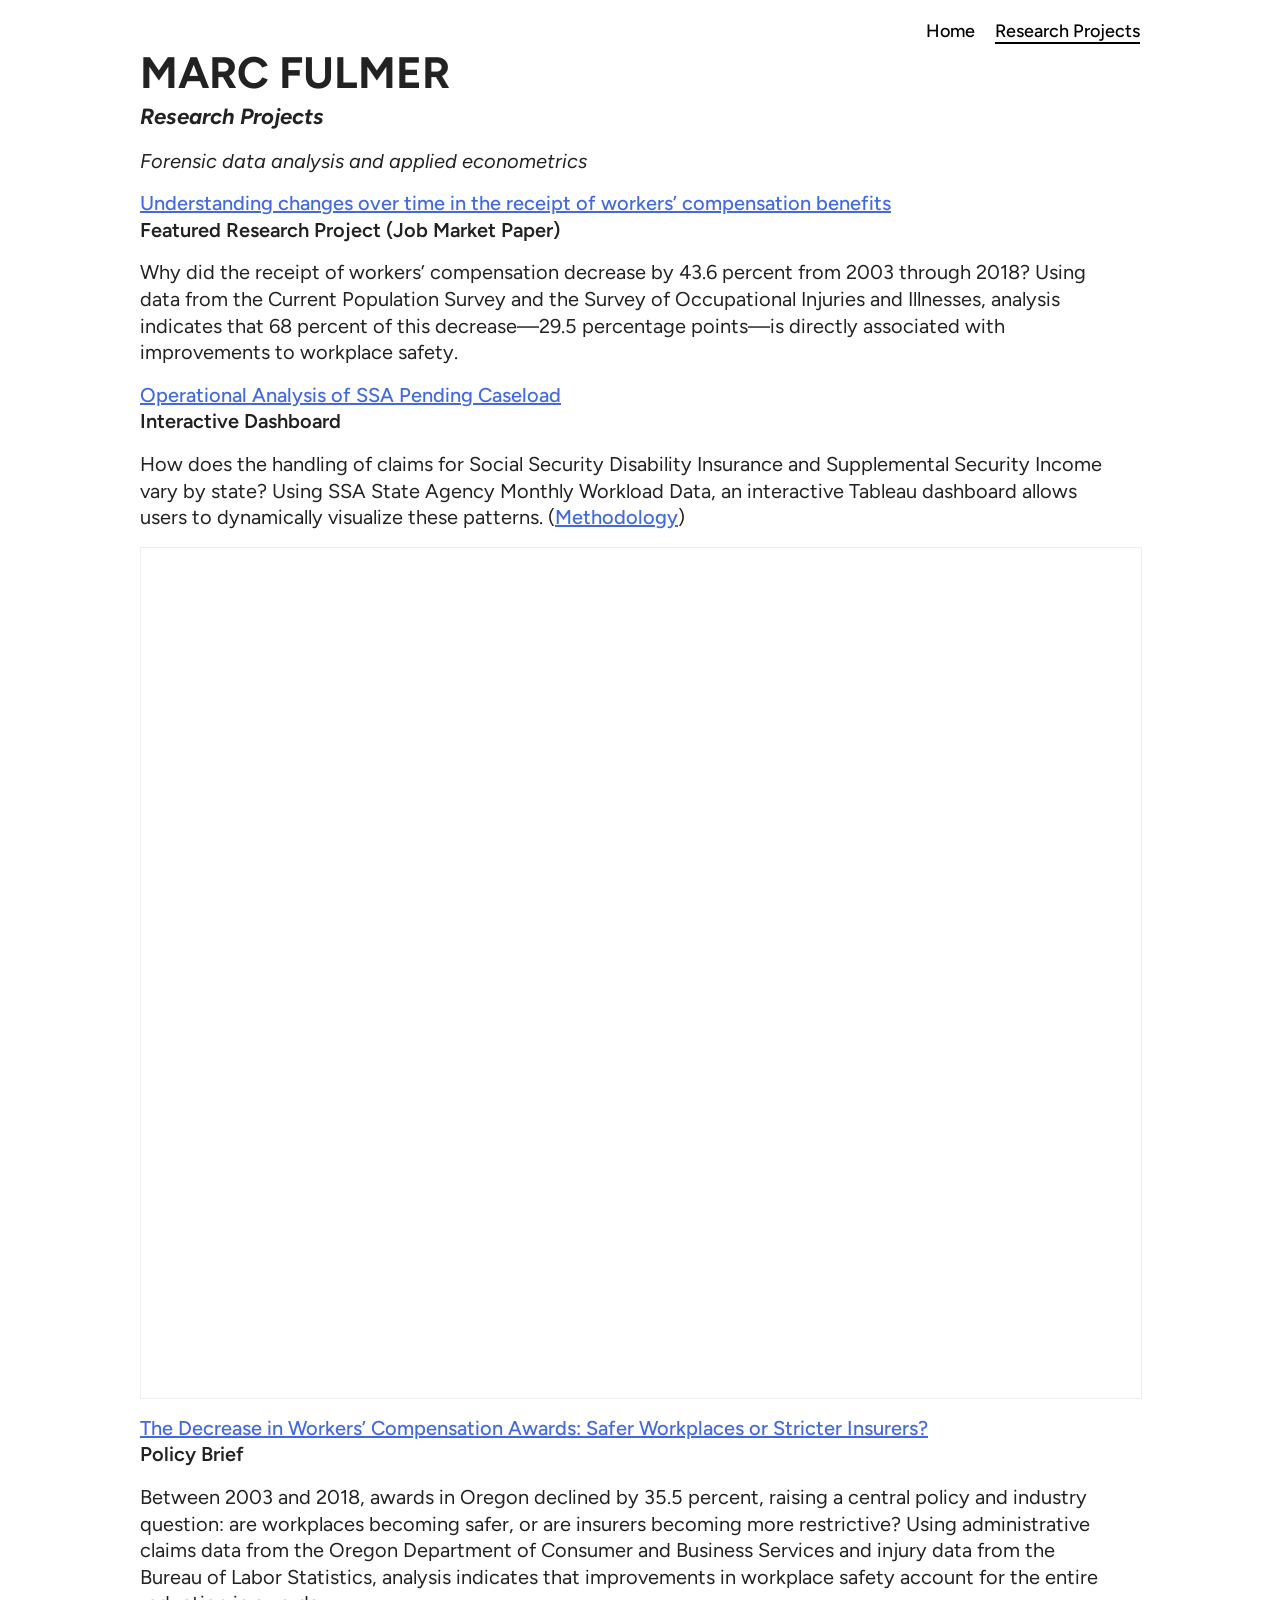
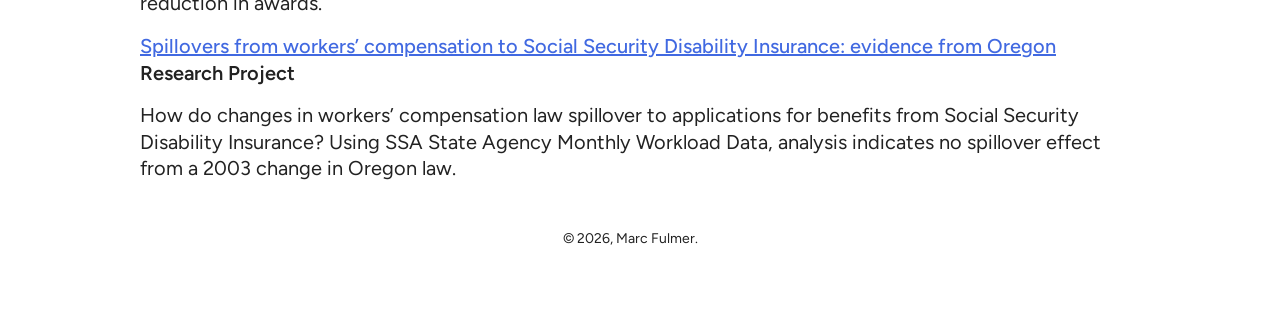
==== research.html @ a9484f33 "Fix HTML formatting and clean up document" ====
<!DOCTYPE html>
<html lang="en">
<head>
    <title>Research Projects | Marc Fulmer | Economics & Data Science Portfolio</title>
    <meta charset="UTF-8">
    <meta name="description" content="Research by Marc Fulmer:  Workers' Compensation trend decomposition, Operational data analysis of SSA caseloads, and social insurance spillovers.">
    <meta property="og:title" content="Research & Projects | Marc Fulmer | Economics & Data Science Portfolio">
    <meta property="og:type" content="website">
    <meta property="og:url" content="https://marcfulmer.com/research.html">
    <meta property="og:image" content="https://marcfulmer.com/MarcFulmer_headshot_2x3.PNG">
    <meta property="og:description" content="Research by Marc Fulmer:  Workers' Compensation trend decomposition, Operational data analysis of SSA caseloads, and social insurance spillovers.">
    <meta name="viewport" content="width=device-width, initial-scale=1.0">
    <link rel="icon" href="favicon.ico">
    <link rel="apple-touch-icon" sizes="180x180" href="apple-touch-icon.png">
    <link rel="icon" type="image/png" sizes="32x32" href="favicon-32x32.png">
    <link rel="icon" type="image/png" sizes="16x16" href="favicon-16x16.png">
    <link rel="manifest" href="site.webmanifest">
    <link rel="stylesheet" href="styles.css">
    
    <script src="https://public.tableau.com/javascripts/api/tableau-2.min.js"></script>

    <script type="application/ld+json">
    {
      "@context": "https://schema.org",
      "@graph": [
        {
          "@type": "ScholarlyArticle",
          "headline": "Understanding changes over time in the receipt of workers' compensation benefits",
          "author": {
            "@type": "Person",
            "name": "Marc Fulmer",
            "sameAs": "https://marcfulmer.com/"
          },
          "mainEntityOfPage": {
            "@type": "WebPage",
            "@id": "https://marcfulmer.com/research.html"
          },
          "genre": "Job Market Paper",
          "url": "https://marcfulmer.com/MarcFulmerJMP.pdf",
          "abstract": "Workers' compensation, the oldest social insurance program in the United States, continues to serve as an important safety net for the vast majority of the workforce. The program supports workers at a particularly vulnerable time: immediately after suffering an occupational injury or illness. Yet, despite this vital role in supporting workers, less is known about the program's long-term trends in recipiency. To understand these trends, I used a descriptive decomposition framework to systematically investigate the reasons for the 43.6 percent decrease in the recipiency rate of cash benefits over the period from 2003 through 2018. I find that 68 percent of this decrease—29.5 percentage points—is associated with improvements to workplace safety.",
          "keywords": ["Health Economics", "Labor Economics", "Public Economics", "Social Insurance", "Workers' Compensation", "Occupational Injury", "Workplace Safety"]
        },
        {
          "@type": "CreativeWork",
          "headline": "Operational Analysis of SSA Pending Caseloads",
          "author": {
            "@type": "Person",
            "name": "Marc Fulmer",
            "sameAs": "https://marcfulmer.com/"
          },
          "genre": "Data Visualization",
          "url": "https://public.tableau.com/views/OperationalAnalysisofSSAPendingCaseload/OperationalAnalysisofSSAPendingCaseload",
          "abstract": "An interactive operational dashboard auditing processing bottlenecks across 50 state agencies using administrative workload data from the Social Security Administration.",
          "keywords": ["Data Science", "Tableau", "Operational Analysis", "Social Security Administration", "Caseload Management"]
        },
        {
          "@type": "ScholarlyArticle",
          "headline": "Spillovers from workers' compensation to Social Security Disability Insurance: evidence from Oregon",
          "author": {
            "@type": "Person",
            "name": "Marc Fulmer",
            "sameAs": "https://marcfulmer.com/"
          },
          "genre": "Working Paper",
          "abstract": "The two most important safety nets for workers suffering occupational injuries and illnesses are workers' compensation programs and Social Security Disability Insurance. Workers' compensation is the oldest social insurance program in the United States and Social Security Disability Insurance is the largest provider of cash benefits to individuals with a disability. The programs are linked because the injuries and illnesses that workers suffer can satisfy the requirements of both programs. In this paper, I examined the impact of an Oregon law (SB 757) that changed the calculation of a type of benefit provided under workers' compensation called permanent partial disability. This study was designed to answer whether these changes led to spillover effects to applications for Social Security Disability Insurance. Using a difference-in-differences framework applied to data from the Social Security Administration, I did not find statistically significant results indicative of such effects.",
          "keywords": ["Health Economics", "Labor Economics", "Public Economics", "Social Security Disability Insurance", "Workers' Compensation", "SB 757", "Permanent Partial Disability"]
        },
        {
          "@type": "ScholarlyArticle",
          "headline": "Understanding changes over time in awards for workers' compensation benefits: evidence from Oregon",
          "author": {
            "@type": "Person",
            "name": "Marc Fulmer",
            "sameAs": "https://marcfulmer.com/"
          },
          "genre": "Working Paper",
          "abstract": "Prior work (Fulmer, 2025) documented a substantial long-term decrease in the receipt of workers' compensation benefits, largely attributable to improvements in workplace safety. However, by observing only benefit awards, that paper could not explore the roles of worker applications versus stricter insurer award decisions in driving this trend. This paper exploited aggregate administrative data from Oregon from 2003 through 2018 to achieve this more complete understanding. I found that a 35.7 percent decrease in the rate of recordable occupational injuries and illnesses explained nearly all (95.0 percent) of the 37.6 percent decrease in the rate of applications and fully explained the 35.5 percent decrease in the rate of awards.",
          "keywords": ["Health Economics", "Labor Economics", "Public Economics", "Social Insurance", "Workers' Compensation", "Occupational Injury", "Workplace Safety"]
        }
      ]
    }
    </script>
</head>
<body>
    <div class="container">
        <header>
            <nav>
                <ul>
                    <li><a href="/">Home</a></li>
                    <li><a href="research.html" class="current">Research Projects</a></li>
                </ul>
            </nav>
            <h1>Marc Fulmer</h1>
            <h2 class="first">Research Projects</h2>
        </header>
        <main>
            <p><em>Forensic data analysis and applied econometrics</em></p>
            <p class="paper-title"><a href="MarcFulmerJMP.pdf" target="_blank" rel="noopener noreferrer">Understanding changes over time in the receipt of workers&rsquo; compensation benefits</a>
            <br>Featured Research Project (Job Market Paper)</p>
            <p>Why did the receipt of workers’ compensation decrease by 43.6 percent from 2003 through 2018? Using data from the Current Population Survey and the Survey of Occupational Injuries and Illnesses, analysis indicates that 68 percent of this decrease&mdash;29.5 percentage points&mdash;is directly associated with improvements to workplace safety.</p>
            <p class="paper-title"><a href="https://public.tableau.com/views/OperationalAnalysisofSSAPendingCaseload/OperationalAnalysisofSSAPendingCaseload" target="_blank" rel="noopener noreferrer">Operational Analysis of SSA Pending Caseload</a>
            <br>Interactive Dashboard</p>
            <p>How does the handling of claims for Social Security Disability Insurance and Supplemental Security Income vary by state? Using SSA State Agency Monthly Workload Data, an interactive Tableau dashboard allows users to dynamically visualize these patterns. (<a href="DashboardMethodology.pdf" target="_blank" rel="noopener noreferrer">Methodology</a>)</p>
            <div id="vizContainer" class="tableau-container"></div>
            <script>
                var divElement = document.getElementById('vizContainer');
                var url = "https://public.tableau.com/views/OperationalAnalysisofSSAPendingCaseload/OperationalAnalysisofSSAPendingCaseload";
                var options = {
                    width: "100%",
                    height: "850px",
                    hideTabs: true,
                    hideToolbar: false,
                    onFirstInteractive: function () {
                        console.log("Dashboard Loaded Successfully");
                    }
                };
                var viz = new tableau.Viz(divElement, url, options);
            </script>
            <p class="paper-title"><a href="MarcFulmerPolicyBriefOregonWC.pdf" target="_blank" rel="noopener noreferrer">The Decrease in Workers&rsquo; Compensation Awards: Safer Workplaces or Stricter Insurers?</a>
            <br>Policy Brief</p>
            <p>Between 2003 and 2018, awards in Oregon declined by 35.5 percent, raising a central policy and industry question: are workplaces becoming safer, or are insurers becoming more restrictive? Using administrative claims data from the Oregon Department of Consumer and Business Services and injury data from the Bureau of Labor Statistics, analysis indicates that improvements in workplace safety account for the entire reduction in awards. </p>
            <p class="paper-title"><a href="MarcFulmerWCSpillovers.pdf" target="_blank" rel="noopener noreferrer">Spillovers from workers&rsquo; compensation to Social Security Disability Insurance: evidence from Oregon</a>
            <br>Research Project</p>
            <p>How do changes in workers’ compensation law spillover to applications for benefits from Social Security Disability Insurance? Using SSA State Agency Monthly Workload Data, analysis indicates no spillover effect from a 2003 change in Oregon law.</p>
        </main>
        <footer>
            <p class="footer">&copy; <script>document.write(new Date().getFullYear())</script>, Marc Fulmer.</p>
        </footer>
    </div>
    
    <script>
        var sc_project=13175565; 
        var sc_invisible=1; 
        var sc_security="211b8873"; 
        var sc_client_storage="disabled"; 
    </script>
    <script src="https://www.statcounter.com/counter/counter.js" async></script>
    <noscript>
        <div class="statcounter">
            <a title="real time web analytics" href="https://statcounter.com/" target="_blank">
                <img class="statcounter" src="https://c.statcounter.com/13175565/0/211b8873/1/" alt="real time web analytics" referrerpolicy="no-referrer-when-downgrade">
            </a>
        </div>
    </noscript>
    </body>
</html>
---- styles.css ----
html {
  -webkit-text-size-adjust: 100%;
  text-size-adjust: 100%;
}

@font-face {
  font-family: "Figtree";
  src: url(Figtree-VariableFont_wght.ttf);
  font-weight: 300 900;
  font-style: normal;
  font-display: swap;
}

@font-face {
  font-family: "Figtree";
  src: url(Figtree-Italic-VariableFont_wght.ttf);
  font-weight: 300 900;
  font-style: italic;
  font-display: swap;
}

body {
  font-family: "Figtree", serif;
  font-size: 16px;
  margin: 0;
  padding: 1.25rem;
  line-height: 1.33;
  background-color: #FFF;
  color: #222;
}

.container {
  max-width: 1000px;
  margin: 0 auto;
  background-color: #FFF;
  padding: 0 2.5rem 2.5rem 2.5rem;
}

.flexbox {
  display: flex;
  align-items: flex-start;
  flex-direction: row;
  margin-top: 0;
  padding-top: 0;
  margin-bottom: 0;
  padding-bottom: 0;
}

.left-column {
  flex: 0 0 80%; /* Do not grow, do not shrink, start at 80% */
}

.right-column {
  flex: 0 0 20%; /* Do not grow, do not shrink, start at 20% */
}

nav {
  display: flex;
  justify-content: flex-end;
  align-items: center;
}

nav ul {
  margin: 0;
}

nav li {
  font-size: 1.125rem;
  list-style: none;
  display: inline-block;
  margin: 0 0 0 1rem;
}

nav a {
  font-family: "Figtree", serif;
  text-decoration: none;
}

nav a:link {
  color: #000;
  font-weight: 500;
}

nav a:visited {
  color: #000;
  font-weight: 500;
}

nav a:hover {
  color: #000;
  font-weight: 500;
  border-bottom: 2px solid #000;
}

nav a:active {
  color: #000;
  font-weight: 500;
}

nav a.current {
  border-bottom: 2px solid #000;
}

h1 {
  text-align: left;
  padding: 0;
  margin: 0;
  font-size: 2.75rem;
  font-weight: 700;
  text-transform: uppercase;
}

hr {
  margin: 0;
  border: 0;
  height: 1px;
  background-color: #DCDCDC;
}

h2 {
  font-size: 1.375rem;
  font-weight: 700;
  font-style: italic;
  margin-top: 1rem;
  margin-bottom: 0;
}

h2.first {
  margin-top: 0;
}

h3 {
  font-size: 1.25rem;
  margin-top: 0;
  margin-bottom: 0;
  font-weight: 400;
}

.contact-links {
  list-style: none;
  padding-left: 0;
  font-size: 1.25rem;
  margin-left: 0;  
  margin-top: 1.25rem;
}

.contact-links li {
  margin-bottom: 0.5em;
}

.paper-title {
  font-weight: 600;
}

.italic {
  font-style: italic;
}

img {
  border-radius: 5px;
  box-shadow: 5px 5px 10px rgba(0, 0, 0, 0.25);
  max-width: 100%;
  height: auto;
}

p {
  margin-top: 1rem;
  margin-left: 0; /* was 2.5rem */
  margin-right: 1.25rem;
  margin-bottom: 1rem;
  line-height: 1.33;
  font-size: 1.25rem;
}

.footer {
  text-align: center;
  font-size: 0.875rem;
  margin-top: 3rem;
}

a:link {
  color: #4169E1;
  font-weight: 500;
}

a:visited {
  color: #4169E1;
  font-weight: 500;
}

a:hover {
  color: #4169E1;
  font-weight: 500;
  text-decoration: none;
}

a:active {
  color: #4169E1;
  font-weight: 500;
}

.center {
  text-align: center;
}

/* Base Button Style */
a.pill-button {
  font-family: "Figtree", serif;
  display: inline-block;
  background-color: #4169E1;
  color: white;
  padding: 10px 20px;
  border-radius: 50px;
  text-decoration: none;
  font-weight: bold;
  font-size: 1.125rem;
  margin-top: 0;
  margin-right: 10px;
  margin-bottom: 0;
  transition: background 0.5s;
  border: 2px solid transparent;
}

a.pill-button:visited {
  color: white;
}

a.pill-button:hover {
  background-color: #00008B;
  color: white;
  text-decoration: none;
  box-shadow: 0 4px 6px rgba(0,0,0,0.1);
}

a.pill-button-outline {
  background-color: transparent;
  color: #4169E1;
  border: 2px solid #4169E1;
}

a.pill-button-outline:visited {
  color: #4169E1;
}

a.pill-button-outline:hover {
  background-color: #4169E1;
  color: white;
}

.bottom-paragraph {
  margin-bottom: 0;
}

.button-wrapper {
  margin-bottom: 0;
}

/* === Forensic Dashboard & Methodology Styles === */

/* Tableau Container */
.tableau-container {
    width: 100%;
    height: 850px;
    overflow: hidden;
    margin-top: 1rem;
    margin-bottom: 1rem;
    border: 1px solid #eee;
}

/* Section Header (Methodology) */
.methodology-section-header {
    margin-top: 1rem;
    font-weight: 700;
}

/* Intro Paragraph Styling */
.methodology-intro {
  font-size: 1.125rem;
}

/* Common Styles for ALL Lists (Variables & Metrics) */
.variable-list,
.methodology-list {
    font-size: 1.125rem; /* Smaller size per latest request */
    line-height: 1.33;
    color: #222;
    margin-bottom: 1rem;
    margin-left: 2.5rem; /* Align with P */
    padding-left: 1.5rem; /* Bullet indentation */
}

/* Spacing between list items */
.variable-list li,
.methodology-list > li {
    margin-bottom: 1rem;
}

/* Bold Terms inside the list */
.variable-list strong,
.methodology-list strong {
    font-weight: 700;
    color: #222;
}

/* Bold Numbers for Ordered List */
.methodology-list li::marker {
    font-weight: 700;
    font-size: 1.125rem;
}

/* Sub-list (The 4 Quadrants) specific styling */
.status-sublist {
    margin-top: 0.5rem;
    margin-bottom: 0;
    padding-left: 2rem;
    list-style-type: circle;
    font-size: 1.125rem;
}

.status-sublist li {
    margin-bottom: 0.5rem;
}

@media (max-width: 1080px) {
  .flexbox { flex-direction: column; }
  .left-column, .right-column { flex: 0 0 100%; width: 100%; }

  img {
    display: block;
    margin: 0 auto 1.5rem auto;
    max-width: 200px;
  }

  p, .methodology-section-header, .methodology-intro, 
  .variable-list, .methodology-list, .contact-links {
    margin: 1rem 0 1rem 0;
    text-align: left;
  }

  /* Centered Nav Fix */
  nav { justify-content: center; margin-bottom: 1.5rem; }
  nav ul { padding: 0; margin: 0; }
  nav li { margin: 0 0.5rem; }

  /* Equalized Button Spacing */
  .button-wrapper {
    display: flex;
    flex-direction: column;
    align-items: center;
    gap: 1rem;
    margin-top: 2rem;    
    margin-bottom: 2rem;
  }

  a.pill-button, a.pill-button-outline {
    width: 200px;
    justify-content: center;
    text-align: center;
    margin: 0;
  }

  .container { padding: 0 0.25rem 2rem 0.25rem; }
  h1 { font-size: 2.25rem; text-align: left; }
}
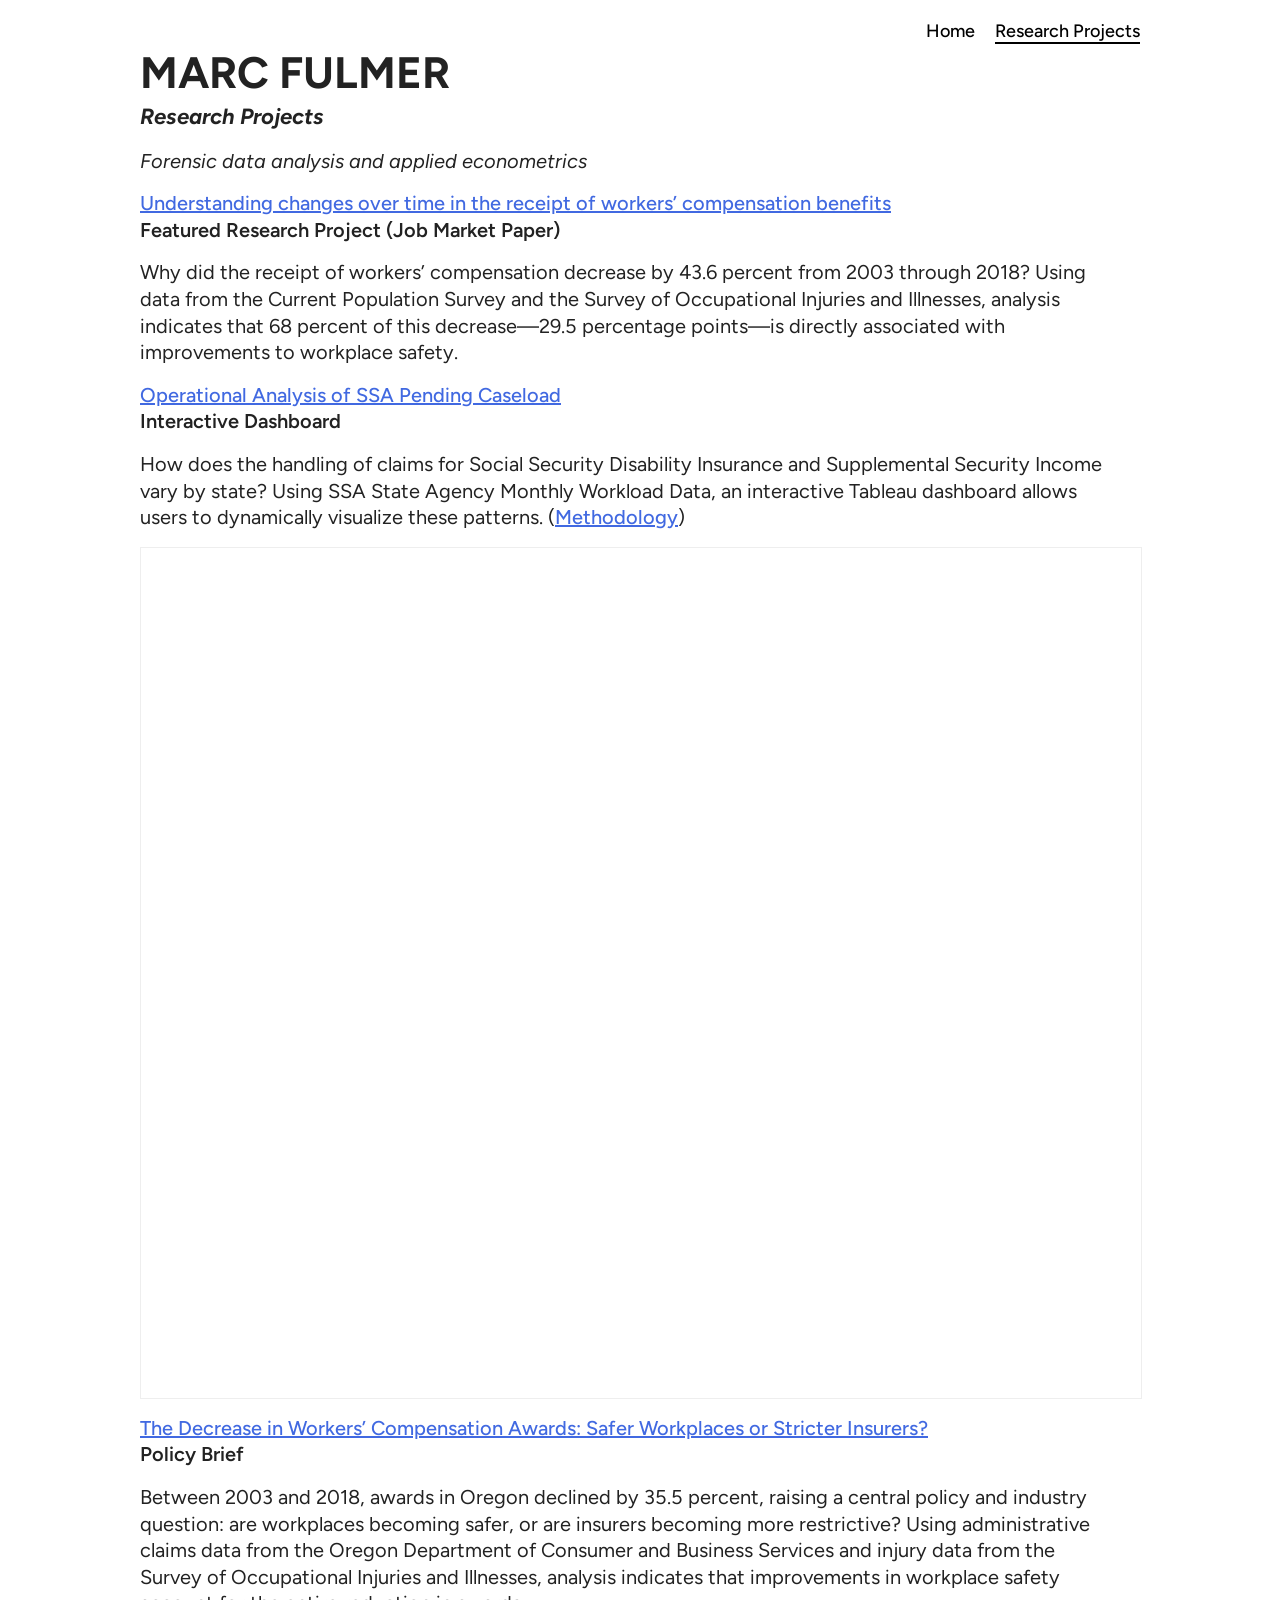
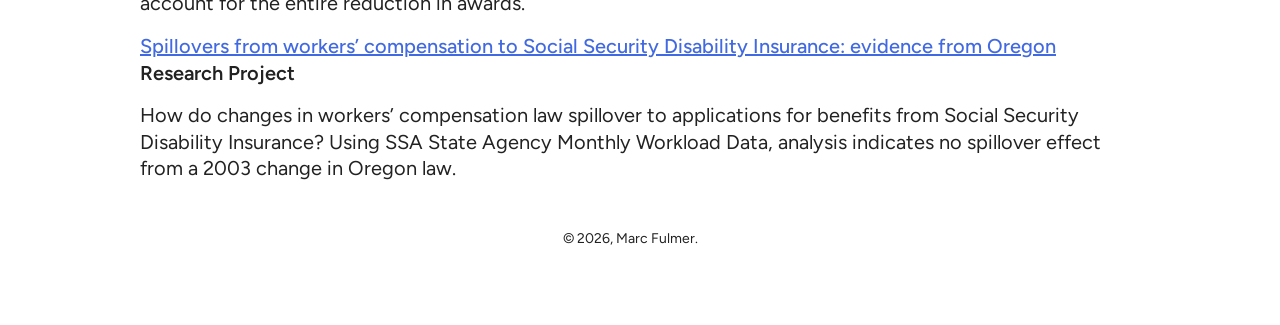
==== commit f08a6274: "Fix HTML formatting and restore document structure" ====
--- a/research.html
+++ b/research.html
@@ -4,7 +4,7 @@
     <title>Research Projects | Marc Fulmer | Economics & Data Science Portfolio</title>
     <meta charset="UTF-8">
     <meta name="description" content="Research by Marc Fulmer:  Workers' Compensation trend decomposition, Operational data analysis of SSA caseloads, and social insurance spillovers.">
-    <meta property="og:title" content="Research & Projects | Marc Fulmer | Economics & Data Science Portfolio">
+    <meta property="og:title" content="Research Projects | Marc Fulmer | Economics & Data Science Portfolio">
     <meta property="og:type" content="website">
     <meta property="og:url" content="https://marcfulmer.com/research.html">
     <meta property="og:image" content="https://marcfulmer.com/MarcFulmer_headshot_2x3.PNG">
@@ -118,7 +118,7 @@
             </script>
             <p class="paper-title"><a href="MarcFulmerPolicyBriefOregonWC.pdf" target="_blank" rel="noopener noreferrer">The Decrease in Workers&rsquo; Compensation Awards: Safer Workplaces or Stricter Insurers?</a>
             <br>Policy Brief</p>
-            <p>Between 2003 and 2018, awards in Oregon declined by 35.5 percent, raising a central policy and industry question: are workplaces becoming safer, or are insurers becoming more restrictive? Using administrative claims data from the Oregon Department of Consumer and Business Services and injury data from the Bureau of Labor Statistics, analysis indicates that improvements in workplace safety account for the entire reduction in awards. </p>
+            <p>Between 2003 and 2018, awards in Oregon declined by 35.5 percent, raising a central policy and industry question: are workplaces becoming safer, or are insurers becoming more restrictive? Using administrative claims data from the Oregon Department of Consumer and Business Services and injury data from the Survey of Occupational Injuries and Illnesses, analysis indicates that improvements in workplace safety account for the entire reduction in awards. </p>
             <p class="paper-title"><a href="MarcFulmerWCSpillovers.pdf" target="_blank" rel="noopener noreferrer">Spillovers from workers&rsquo; compensation to Social Security Disability Insurance: evidence from Oregon</a>
             <br>Research Project</p>
             <p>How do changes in workers’ compensation law spillover to applications for benefits from Social Security Disability Insurance? Using SSA State Agency Monthly Workload Data, analysis indicates no spillover effect from a 2003 change in Oregon law.</p>
--- a/styles.css
+++ b/styles.css
@@ -145,7 +145,7 @@
 }
 
 .contact-links li {
-  margin-bottom: 0.5em;
+  margin-bottom: 0.5rem;
 }
 
 .paper-title {
@@ -215,7 +215,7 @@
   font-weight: bold;
   font-size: 1.125rem;
   margin-top: 0;
-  margin-right: 10px;
+  margin-right: 1rem;
   margin-bottom: 0;
   transition: background 0.5s;
   border: 2px solid transparent;
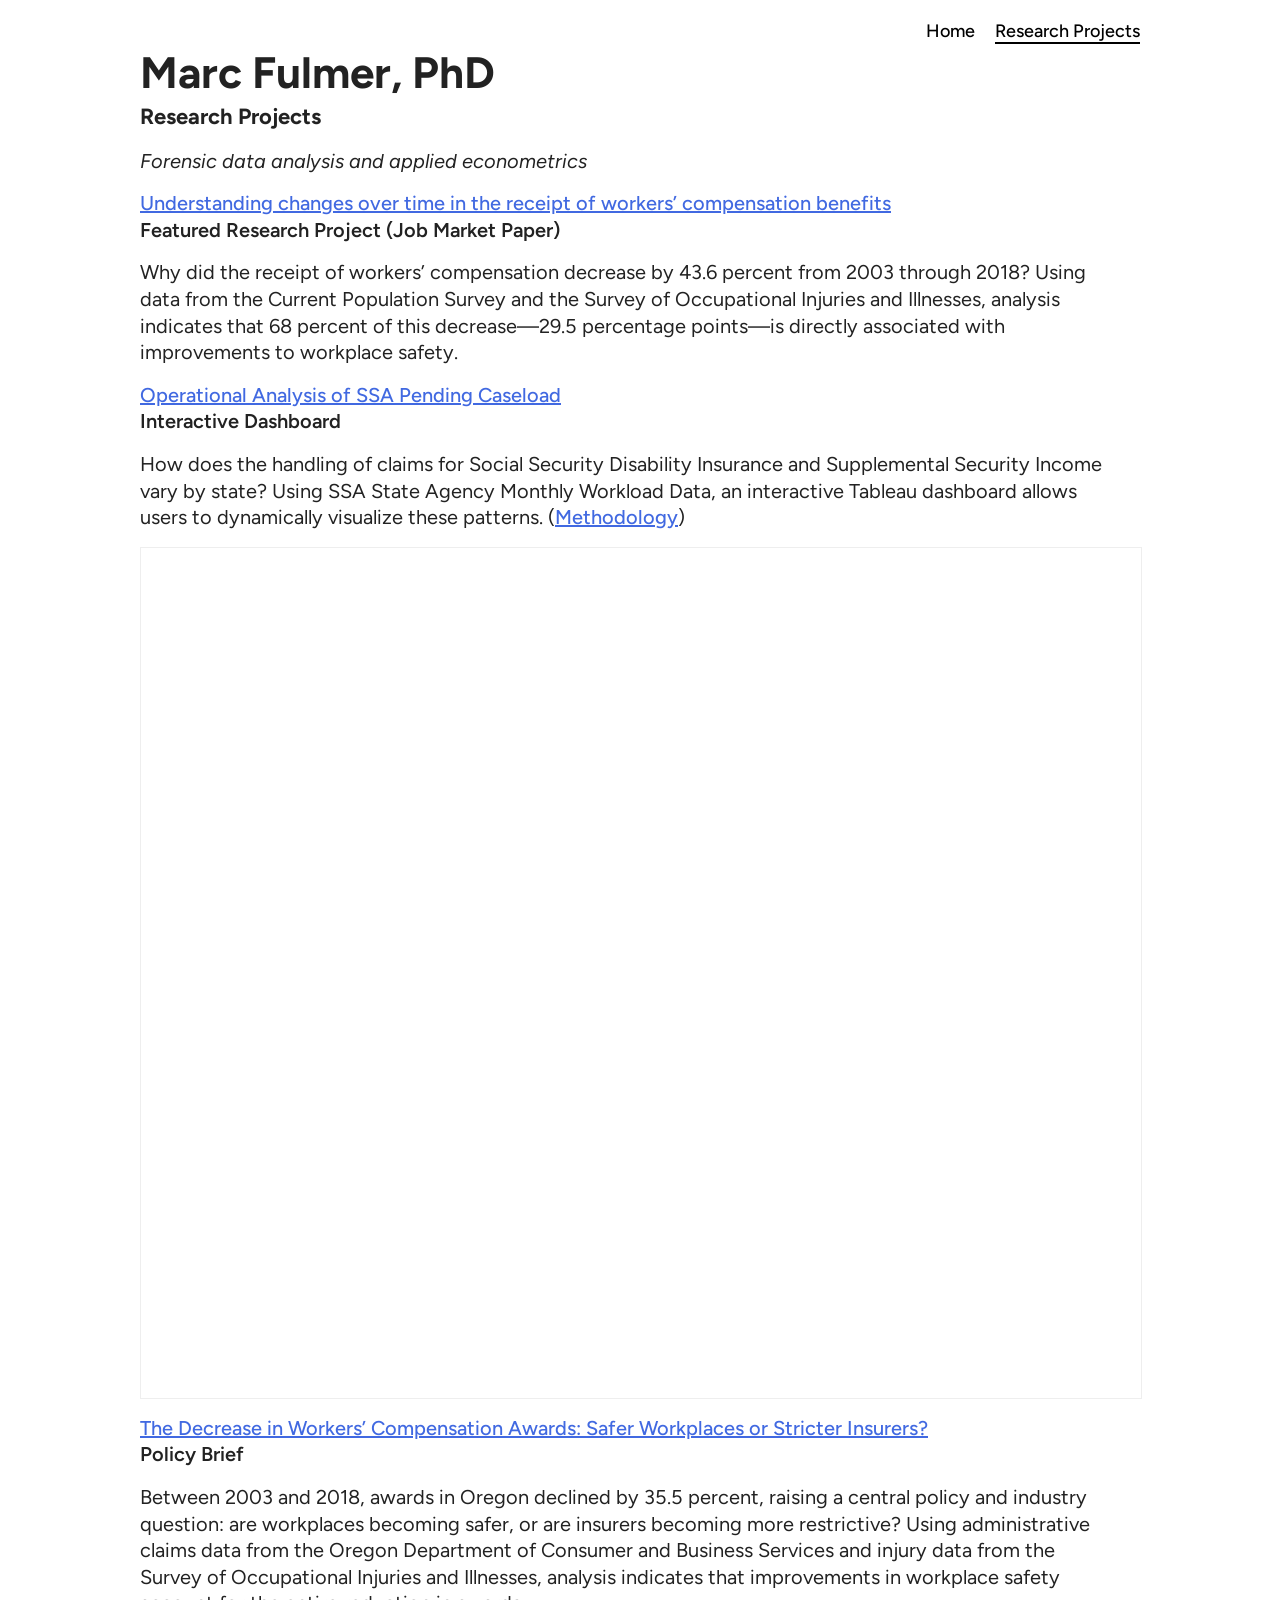
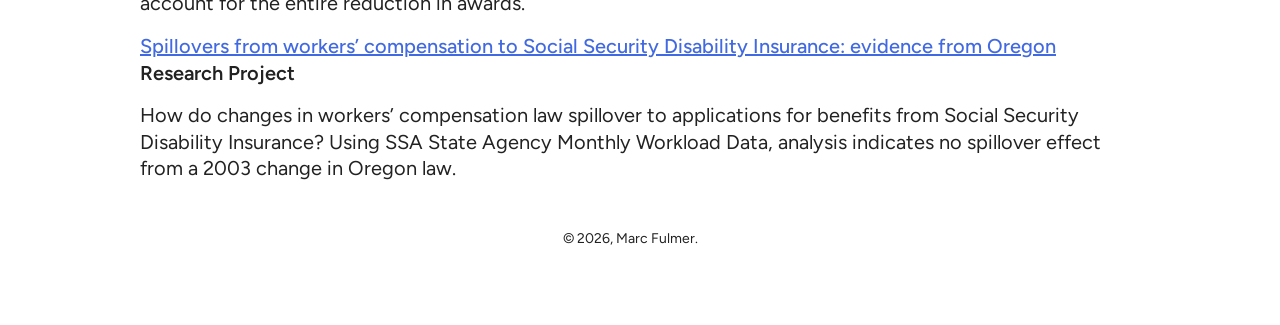
==== commit 2fea5bae: "Fix HTML formatting and update document structure" ====
--- a/research.html
+++ b/research.html
@@ -1,10 +1,10 @@
 <!DOCTYPE html>
 <html lang="en">
 <head>
-    <title>Research Projects | Marc Fulmer | Economics & Data Science Portfolio</title>
+    <title>Research Projects | Marc Fulmer</title>
     <meta charset="UTF-8">
     <meta name="description" content="Research by Marc Fulmer:  Workers' Compensation trend decomposition, Operational data analysis of SSA caseloads, and social insurance spillovers.">
-    <meta property="og:title" content="Research Projects | Marc Fulmer | Economics & Data Science Portfolio">
+    <meta property="og:title" content="Research Projects | Marc Fulmer">
     <meta property="og:type" content="website">
     <meta property="og:url" content="https://marcfulmer.com/research.html">
     <meta property="og:image" content="https://marcfulmer.com/MarcFulmer_headshot_2x3.PNG">
@@ -90,7 +90,7 @@
                     <li><a href="research.html" class="current">Research Projects</a></li>
                 </ul>
             </nav>
-            <h1>Marc Fulmer</h1>
+            <h1>Marc Fulmer, PhD</h1>
             <h2 class="first">Research Projects</h2>
         </header>
         <main>
--- a/styles.css
+++ b/styles.css
@@ -38,7 +38,7 @@
 
 .flexbox {
   display: flex;
-  align-items: flex-start;
+  align-items: center;
   flex-direction: row;
   margin-top: 0;
   padding-top: 0;
@@ -107,7 +107,6 @@
   margin: 0;
   font-size: 2.75rem;
   font-weight: 700;
-  text-transform: uppercase;
 }
 
 hr {
@@ -120,7 +119,6 @@
 h2 {
   font-size: 1.375rem;
   font-weight: 700;
-  font-style: italic;
   margin-top: 1rem;
   margin-bottom: 0;
 }
@@ -202,6 +200,9 @@
 .center {
   text-align: center;
 }
+
+.academic {
+}  
 
 /* Base Button Style */
 a.pill-button {
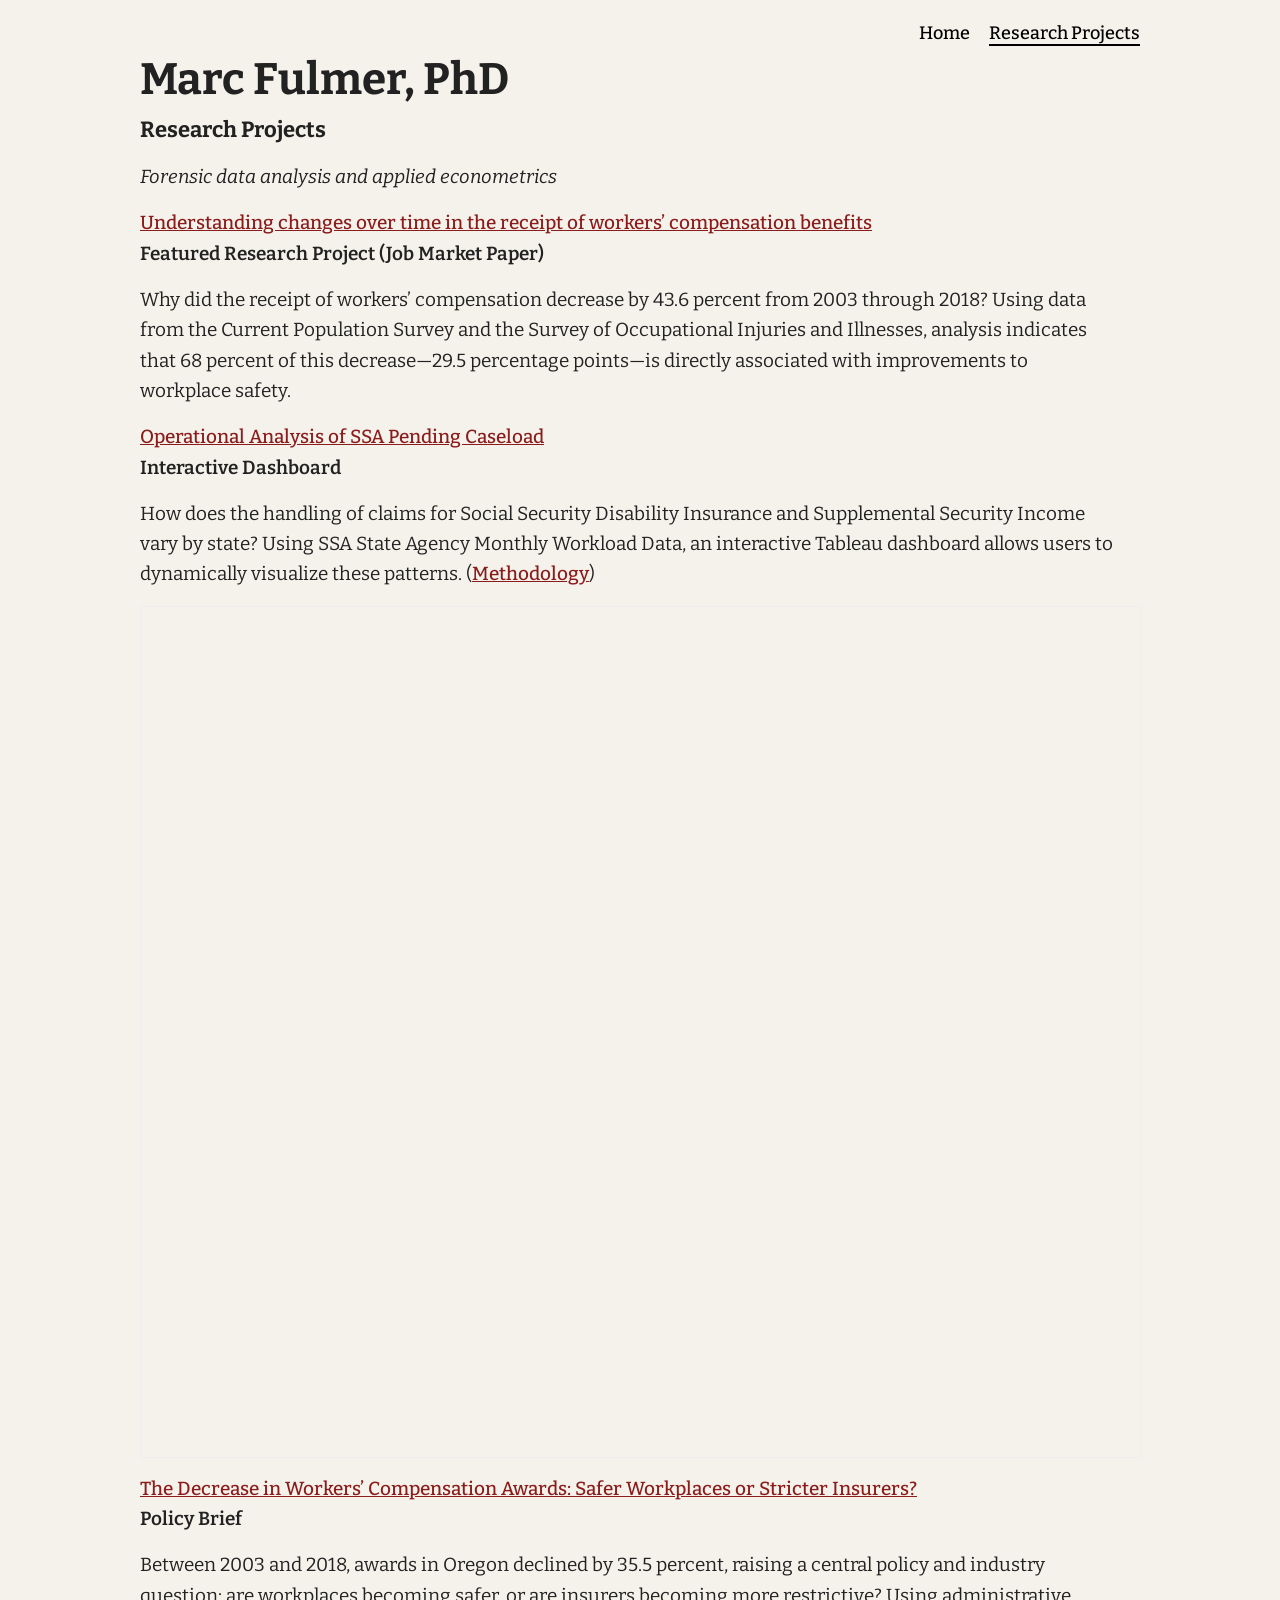
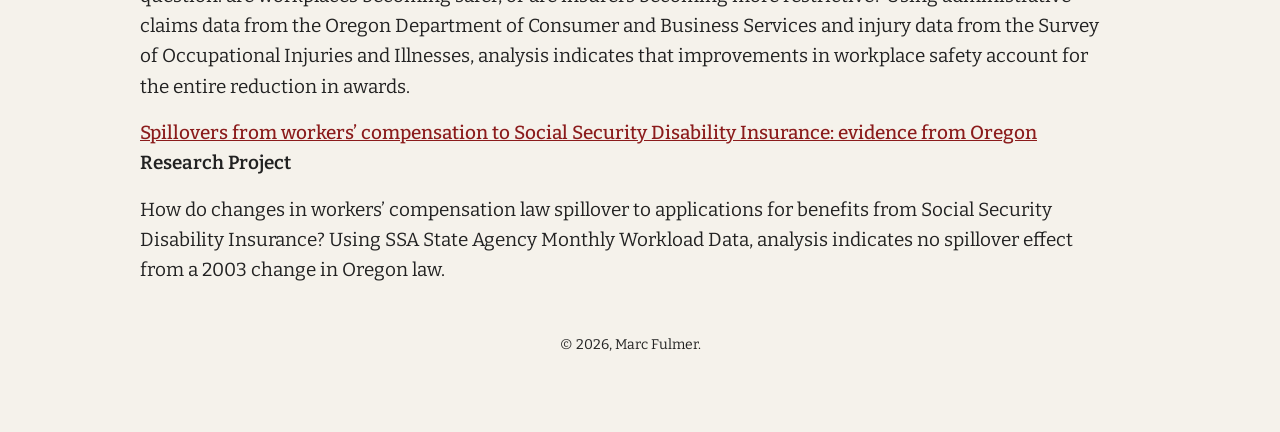
==== commit e13efbcc: "Add files via upload" ====
--- a/research.html
+++ b/research.html
@@ -1,20 +1,23 @@
 <!DOCTYPE html>
 <html lang="en">
 <head>
-    <title>Research Projects | Marc Fulmer</title>
+    <title>Research Projects | Marc Fulmer, PhD</title>
     <meta charset="UTF-8">
-    <meta name="description" content="Research by Marc Fulmer:  Workers' Compensation trend decomposition, Operational data analysis of SSA caseloads, and social insurance spillovers.">
-    <meta property="og:title" content="Research Projects | Marc Fulmer">
+    <meta name="description" content="Research by Marc Fulmer, PhD:  Workers' Compensation trend decomposition, Operational data analysis of SSA caseloads, and social insurance spillovers.">
+    <meta property="og:title" content="Research Projects | Marc Fulmer, PhD">
     <meta property="og:type" content="website">
     <meta property="og:url" content="https://marcfulmer.com/research.html">
     <meta property="og:image" content="https://marcfulmer.com/MarcFulmer_headshot_2x3.PNG">
-    <meta property="og:description" content="Research by Marc Fulmer:  Workers' Compensation trend decomposition, Operational data analysis of SSA caseloads, and social insurance spillovers.">
+    <meta property="og:description" content="Research by Marc Fulmer, PhD:  Workers' Compensation trend decomposition, Operational data analysis of SSA caseloads, and social insurance spillovers.">
     <meta name="viewport" content="width=device-width, initial-scale=1.0">
     <link rel="icon" href="favicon.ico">
     <link rel="apple-touch-icon" sizes="180x180" href="apple-touch-icon.png">
     <link rel="icon" type="image/png" sizes="32x32" href="favicon-32x32.png">
     <link rel="icon" type="image/png" sizes="16x16" href="favicon-16x16.png">
     <link rel="manifest" href="site.webmanifest">
+    <link rel="preconnect" href="https://fonts.googleapis.com">
+    <link rel="preconnect" href="https://fonts.gstatic.com" crossorigin>
+    <link href="https://fonts.googleapis.com/css2?family=Bitter:ital,wght@0,400;0,500;0,600;0,700;1,400&display=swap" rel="stylesheet">
     <link rel="stylesheet" href="styles.css">
     
     <script src="https://public.tableau.com/javascripts/api/tableau-2.min.js"></script>
@@ -127,7 +130,6 @@
             <p class="footer">&copy; <script>document.write(new Date().getFullYear())</script>, Marc Fulmer.</p>
         </footer>
     </div>
-    
     <script>
         var sc_project=13175565; 
         var sc_invisible=1; 
@@ -143,18 +145,4 @@
         </div>
     </noscript>
     </body>
-</html>
-
-
-
-
-
-
-
-
-
-
-
-
-
-
+</html>
--- a/styles.css
+++ b/styles.css
@@ -1,365 +1,339 @@
-html {
-  -webkit-text-size-adjust: 100%;
-  text-size-adjust: 100%;
-}
-
-@font-face {
-  font-family: "Figtree";
-  src: url(Figtree-VariableFont_wght.ttf);
-  font-weight: 300 900;
-  font-style: normal;
-  font-display: swap;
-}
-
-@font-face {
-  font-family: "Figtree";
-  src: url(Figtree-Italic-VariableFont_wght.ttf);
-  font-weight: 300 900;
-  font-style: italic;
-  font-display: swap;
-}
-
-body {
-  font-family: "Figtree", serif;
-  font-size: 16px;
-  margin: 0;
-  padding: 1.25rem;
-  line-height: 1.33;
-  background-color: #FFF;
-  color: #222;
-}
-
-.container {
-  max-width: 1000px;
-  margin: 0 auto;
-  background-color: #FFF;
-  padding: 0 2.5rem 2.5rem 2.5rem;
-}
-
-.flexbox {
-  display: flex;
-  align-items: center;
-  flex-direction: row;
-  margin-top: 0;
-  padding-top: 0;
-  margin-bottom: 0;
-  padding-bottom: 0;
-}
-
-.left-column {
-  flex: 0 0 80%; /* Do not grow, do not shrink, start at 80% */
-}
-
-.right-column {
-  flex: 0 0 20%; /* Do not grow, do not shrink, start at 20% */
-}
-
-nav {
-  display: flex;
-  justify-content: flex-end;
-  align-items: center;
-}
-
-nav ul {
-  margin: 0;
-}
-
-nav li {
-  font-size: 1.125rem;
-  list-style: none;
-  display: inline-block;
-  margin: 0 0 0 1rem;
-}
-
-nav a {
-  font-family: "Figtree", serif;
-  text-decoration: none;
-}
-
-nav a:link {
-  color: #000;
-  font-weight: 500;
-}
-
-nav a:visited {
-  color: #000;
-  font-weight: 500;
-}
-
-nav a:hover {
-  color: #000;
-  font-weight: 500;
-  border-bottom: 2px solid #000;
-}
-
-nav a:active {
-  color: #000;
-  font-weight: 500;
-}
-
-nav a.current {
-  border-bottom: 2px solid #000;
-}
-
-h1 {
-  text-align: left;
-  padding: 0;
-  margin: 0;
-  font-size: 2.75rem;
-  font-weight: 700;
-}
-
-hr {
-  margin: 0;
-  border: 0;
-  height: 1px;
-  background-color: #DCDCDC;
-}
-
-h2 {
-  font-size: 1.375rem;
-  font-weight: 700;
-  margin-top: 1rem;
-  margin-bottom: 0;
-}
-
-h2.first {
-  margin-top: 0;
-}
-
-h3 {
-  font-size: 1.25rem;
-  margin-top: 0;
-  margin-bottom: 0;
-  font-weight: 400;
-}
-
-.contact-links {
-  list-style: none;
-  padding-left: 0;
-  font-size: 1.25rem;
-  margin-left: 0;  
-  margin-top: 1.25rem;
-}
-
-.contact-links li {
-  margin-bottom: 0.5rem;
-}
-
-.paper-title {
-  font-weight: 600;
-}
-
-.italic {
-  font-style: italic;
-}
-
-img {
-  border-radius: 5px;
-  box-shadow: 5px 5px 10px rgba(0, 0, 0, 0.25);
-  max-width: 100%;
-  height: auto;
-}
-
-p {
-  margin-top: 1rem;
-  margin-left: 0; /* was 2.5rem */
-  margin-right: 1.25rem;
-  margin-bottom: 1rem;
-  line-height: 1.33;
-  font-size: 1.25rem;
-}
-
-.footer {
-  text-align: center;
-  font-size: 0.875rem;
-  margin-top: 3rem;
-}
-
-a:link {
-  color: #4169E1;
-  font-weight: 500;
-}
-
-a:visited {
-  color: #4169E1;
-  font-weight: 500;
-}
-
-a:hover {
-  color: #4169E1;
-  font-weight: 500;
-  text-decoration: none;
-}
-
-a:active {
-  color: #4169E1;
-  font-weight: 500;
-}
-
-.center {
-  text-align: center;
-}
-
-.academic {
-}  
-
-/* Base Button Style */
-a.pill-button {
-  font-family: "Figtree", serif;
-  display: inline-block;
-  background-color: #4169E1;
-  color: white;
-  padding: 10px 20px;
-  border-radius: 50px;
-  text-decoration: none;
-  font-weight: bold;
-  font-size: 1.125rem;
-  margin-top: 0;
-  margin-right: 1rem;
-  margin-bottom: 0;
-  transition: background 0.5s;
-  border: 2px solid transparent;
-}
-
-a.pill-button:visited {
-  color: white;
-}
-
-a.pill-button:hover {
-  background-color: #00008B;
-  color: white;
-  text-decoration: none;
-  box-shadow: 0 4px 6px rgba(0,0,0,0.1);
-}
-
-a.pill-button-outline {
-  background-color: transparent;
-  color: #4169E1;
-  border: 2px solid #4169E1;
-}
-
-a.pill-button-outline:visited {
-  color: #4169E1;
-}
-
-a.pill-button-outline:hover {
-  background-color: #4169E1;
-  color: white;
-}
-
-.bottom-paragraph {
-  margin-bottom: 0;
-}
-
-.button-wrapper {
-  margin-bottom: 0;
-}
-
-/* === Forensic Dashboard & Methodology Styles === */
-
-/* Tableau Container */
-.tableau-container {
-    width: 100%;
-    height: 850px;
-    overflow: hidden;
-    margin-top: 1rem;
-    margin-bottom: 1rem;
-    border: 1px solid #eee;
-}
-
-/* Section Header (Methodology) */
-.methodology-section-header {
-    margin-top: 1rem;
-    font-weight: 700;
-}
-
-/* Intro Paragraph Styling */
-.methodology-intro {
-  font-size: 1.125rem;
-}
-
-/* Common Styles for ALL Lists (Variables & Metrics) */
-.variable-list,
-.methodology-list {
-    font-size: 1.125rem; /* Smaller size per latest request */
-    line-height: 1.33;
-    color: #222;
-    margin-bottom: 1rem;
-    margin-left: 2.5rem; /* Align with P */
-    padding-left: 1.5rem; /* Bullet indentation */
-}
-
-/* Spacing between list items */
-.variable-list li,
-.methodology-list > li {
-    margin-bottom: 1rem;
-}
-
-/* Bold Terms inside the list */
-.variable-list strong,
-.methodology-list strong {
-    font-weight: 700;
-    color: #222;
-}
-
-/* Bold Numbers for Ordered List */
-.methodology-list li::marker {
-    font-weight: 700;
-    font-size: 1.125rem;
-}
-
-/* Sub-list (The 4 Quadrants) specific styling */
-.status-sublist {
-    margin-top: 0.5rem;
-    margin-bottom: 0;
-    padding-left: 2rem;
-    list-style-type: circle;
-    font-size: 1.125rem;
-}
-
-.status-sublist li {
-    margin-bottom: 0.5rem;
-}
-
-@media (max-width: 1080px) {
-  .flexbox { flex-direction: column; }
-  .left-column, .right-column { flex: 0 0 100%; width: 100%; }
-
-  img {
-    display: block;
-    margin: 0 auto 1.5rem auto;
-    max-width: 200px;
-  }
-
-  p, .methodology-section-header, .methodology-intro, 
-  .variable-list, .methodology-list, .contact-links {
-    margin: 1rem 0 1rem 0;
-    text-align: left;
-  }
-
-  /* Centered Nav Fix */
-  nav { justify-content: center; margin-bottom: 1.5rem; }
-  nav ul { padding: 0; margin: 0; }
-  nav li { margin: 0 0.5rem; }
-
-  /* Equalized Button Spacing */
-  .button-wrapper {
-    display: flex;
-    flex-direction: column;
-    align-items: center;
-    gap: 1rem;
-    margin-top: 2rem;    
-    margin-bottom: 2rem;
-  }
-
-  a.pill-button, a.pill-button-outline {
-    width: 200px;
-    justify-content: center;
-    text-align: center;
-    margin: 0;
-  }
-
-  .container { padding: 0 0.25rem 2rem 0.25rem; }
-  h1 { font-size: 2.25rem; text-align: left; }
-}
+html {
+  -webkit-text-size-adjust: 100%;
+  text-size-adjust: 100%;
+}
+
+body {
+  font-family: "Bitter", serif;
+  font-size: 16px;
+  margin: 0;
+  padding: 1.25rem;
+  line-height: 1.5;
+  background-color: #F5F2EB;
+  color: #222;
+}
+
+.container {
+  max-width: 1000px;
+  margin: 0 auto;
+  background-color: #F5F2EB;
+  padding: 0 2.5rem 2.5rem 2.5rem;
+}
+
+.flexbox {
+  display: flex;
+  align-items: center;
+  flex-direction: row;
+  margin-top: 0;
+  padding-top: 0;
+  margin-bottom: 0;
+  padding-bottom: 0;
+}
+
+.left-column {
+  flex: 0 0 80%;
+}
+
+.right-column {
+  flex: 0 0 20%;
+}
+
+nav {
+  display: flex;
+  justify-content: flex-end;
+  align-items: center;
+}
+
+nav ul {
+  margin: 0;
+}
+
+nav li {
+  font-size: 1.125rem;
+  list-style: none;
+  display: inline-block;
+  margin: 0 0 0 1rem;
+}
+
+nav a {
+  font-family: "Bitter", serif;
+  text-decoration: none;
+}
+
+nav a:link {
+  color: #000;
+  font-weight: 500;
+}
+
+nav a:visited {
+  color: #000;
+  font-weight: 500;
+}
+
+nav a:hover {
+  color: #000;
+  font-weight: 500;
+  border-bottom: 2px solid #000;
+}
+
+nav a:active {
+  color: #000;
+  font-weight: 500;
+}
+
+nav a.current {
+  border-bottom: 2px solid #000;
+}
+
+h1 {
+  text-align: left;
+  padding: 0;
+  margin: 0;
+  font-size: 2.75rem;
+  font-weight: 700;
+}
+
+hr {
+  margin: 0;
+  border: 0;
+  height: 1px;
+  background-color: #DCDCDC;
+}
+
+h2 {
+  font-size: 1.375rem;
+  font-weight: 700;
+  margin-top: 1rem;
+  margin-bottom: 0;
+}
+
+h2.first {
+  margin-top: 0;
+}
+
+h3 {
+  font-size: 1.25rem;
+  margin-top: 0;
+  margin-bottom: 0;
+  font-weight: 400;
+}
+
+.contact-links {
+  list-style: none;
+  padding-left: 0;
+  font-size: 1.25rem;
+  margin-left: 0;  
+  margin-top: 1.25rem;
+}
+
+.contact-links li {
+  margin-bottom: 0.5rem;
+}
+
+.paper-title {
+  font-weight: 600;
+}
+
+.italic {
+  font-style: italic;
+}
+
+img {
+  border-radius: 5px;
+  box-shadow: 5px 5px 10px rgba(0, 0, 0, 0.25);
+  max-width: 100%;
+  height: auto;
+}
+
+p {
+  margin-top: 1rem;
+  margin-left: 0;
+  margin-right: 1.25rem;
+  margin-bottom: 1rem;
+  line-height: 1.6;
+  font-size: 1.185rem;
+}
+
+.footer {
+  text-align: center;
+  font-size: 0.875rem;
+  margin-top: 3rem;
+}
+
+a:link {
+  color: #8B1C1C;
+  font-weight: 500;
+}
+
+a:visited {
+  color: #8B1C1C;
+  font-weight: 500;
+}
+
+a:hover {
+  color: #5A1212;
+  font-weight: 500;
+  text-decoration: none;
+}
+
+a:active {
+  color: #8B1C1C;
+  font-weight: 500;
+}
+
+.center {
+  text-align: center;
+}
+
+.academic {
+}  
+
+/* Base Button Style */
+a.pill-button {
+  font-family: "Bitter", serif;
+  display: inline-block;
+  background-color: #8B1C1C;
+  color: white;
+  padding: 10px 20px;
+  border-radius: 50px;
+  text-decoration: none;
+  font-weight: 700;
+  font-size: 1.125rem;
+  margin-top: 0;
+  margin-right: 1rem;
+  margin-bottom: 0;
+  transition: background 0.5s;
+  border: 2px solid transparent;
+}
+
+a.pill-button:visited {
+  color: white;
+}
+
+a.pill-button:hover {
+  background-color: #5A1212;
+  color: white;
+  text-decoration: none;
+  box-shadow: 0 4px 6px rgba(0,0,0,0.1);
+}
+
+a.pill-button-outline {
+  background-color: transparent;
+  color: #8B1C1C;
+  border: 2px solid #8B1C1C;
+}
+
+a.pill-button-outline:visited {
+  color: #8B1C1C;
+}
+
+a.pill-button-outline:hover {
+  background-color: #8B1C1C;
+  color: white;
+}
+
+.bottom-paragraph {
+  margin-bottom: 0;
+}
+
+.button-wrapper {
+  margin-bottom: 0;
+}
+
+/* === Forensic Dashboard & Methodology Styles === */
+
+.tableau-container {
+    width: 100%;
+    height: 850px;
+    overflow: hidden;
+    margin-top: 1rem;
+    margin-bottom: 1rem;
+    border: 1px solid #eee;
+}
+
+.methodology-section-header {
+    margin-top: 1rem;
+    font-weight: 700;
+}
+
+.methodology-intro {
+  font-size: 1.125rem;
+}
+
+.variable-list,
+.methodology-list {
+    font-size: 1.125rem;
+    line-height: 1.45;
+    color: #222;
+    margin-bottom: 1rem;
+    margin-left: 2.5rem;
+    padding-left: 1.5rem;
+}
+
+.variable-list li,
+.methodology-list > li {
+    margin-bottom: 1rem;
+}
+
+.variable-list strong,
+.methodology-list strong {
+    font-weight: 700;
+    color: #222;
+}
+
+.methodology-list li::marker {
+    font-weight: 700;
+    font-size: 1.125rem;
+}
+
+.status-sublist {
+    margin-top: 0.5rem;
+    margin-bottom: 0;
+    padding-left: 2rem;
+    list-style-type: circle;
+    font-size: 1.125rem;
+}
+
+.status-sublist li {
+    margin-bottom: 0.5rem;
+}
+
+@media (max-width: 1080px) {
+  .flexbox { flex-direction: column; }
+  .left-column, .right-column { flex: 0 0 100%; width: 100%; }
+
+  img {
+    display: block;
+    margin: 0 auto 1.5rem auto;
+    max-width: 200px;
+  }
+
+  p, .methodology-section-header, .methodology-intro, 
+  .variable-list, .methodology-list, .contact-links {
+    margin: 1rem 0 1rem 0;
+    text-align: left;
+  }
+
+  nav { justify-content: center; margin-bottom: 1.5rem; }
+  nav ul { padding: 0; margin: 0; }
+  nav li { margin: 0 0.5rem; }
+
+  .button-wrapper {
+    display: flex;
+    flex-direction: column;
+    align-items: center;
+    gap: 1rem;
+    margin-top: 2rem;    
+    margin-bottom: 2rem;
+  }
+
+  a.pill-button, a.pill-button-outline {
+    width: 200px;
+    justify-content: center;
+    text-align: center;
+    margin: 0;
+  }
+
+  .container { padding: 0 0.25rem 2rem 0.25rem; }
+  h1 { font-size: 2.25rem; text-align: left; }
+}
